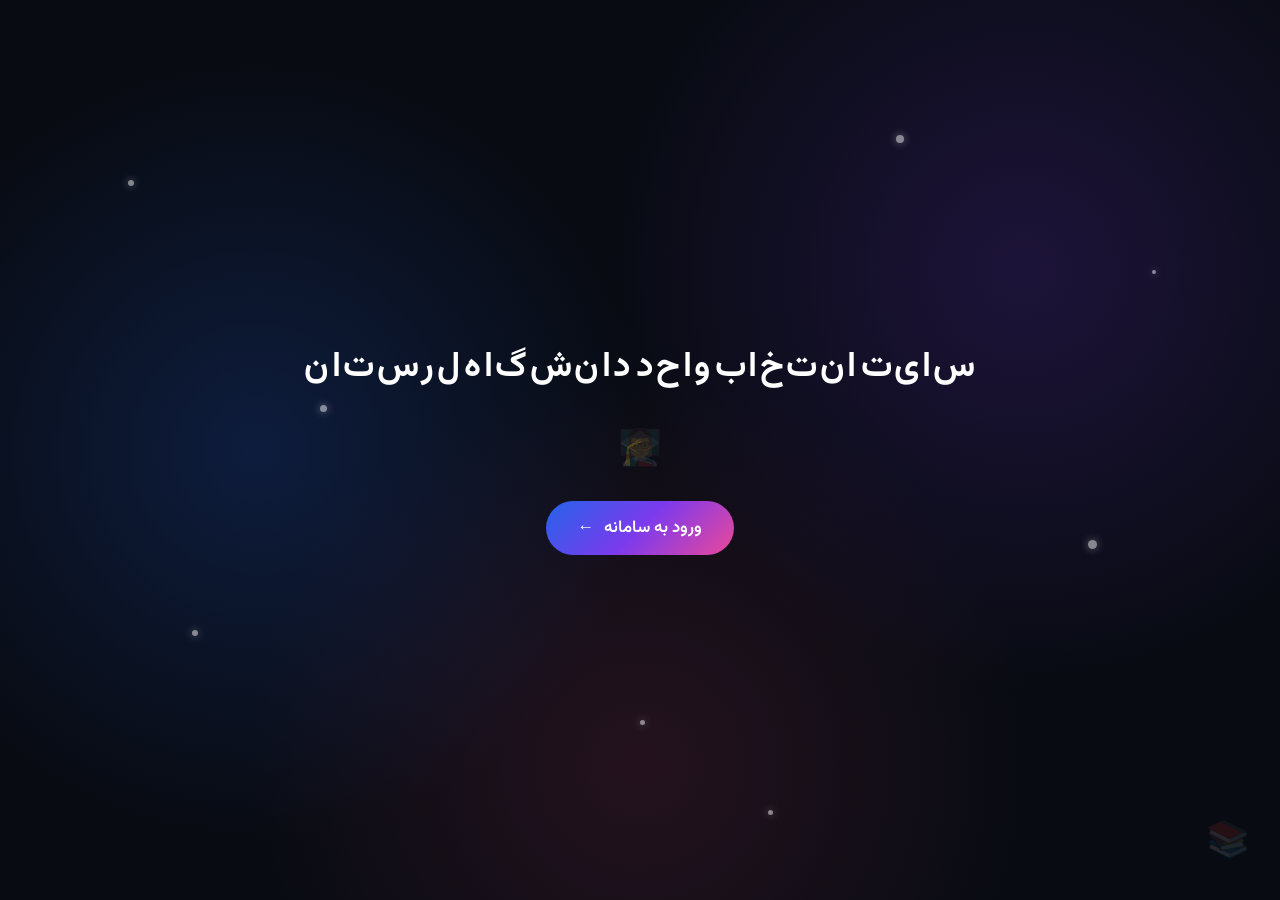
==== front/landing.html @ 43540859 "fix: resolve backend bugs, improve frontend UX and add new features Backend fixes: - Fix delete_cour" ====
<!DOCTYPE html>
<html lang="fa" dir="rtl">

<head>

    <meta charset="UTF-8">

    <meta name="viewport" content="width=device-width, initial-scale=1.0">

    <title>سیستم انتخاب واحد دانشگاه لرستان</title>

    <link rel="stylesheet" href="style.css">

    <link rel="shortcut icon" href="favicon.ico" type="image/x-icon">

</head>


<body>

    <div class="splash-bg">

        <!-- floating particles -->

        <div class="particle" style="--duration: 14s; --amp: 120px; --size: 6px; top: 20%; left: 10%;"></div>
        <div class="particle" style="--duration: 12s; --amp: 140px; --size: 8px; top: 15%; left: 70%;"></div>
        <div class="particle" style="--duration: 16s; --amp: 100px; --size: 5px; top: 80%; left: 50%;"></div>
        <div class="particle" style="--duration: 9s; --amp: 160px; --size: 9px; top: 60%; left: 85%;"></div>
        <div class="particle" style="--duration: 13s; --amp: 80px; --size: 7px; top: 45%; left: 25%;"></div>
        <div class="particle" style="--duration: 18s; --amp: 180px; --size: 4px; top: 30%; left: 90%;"></div>
        <div class="particle" style="--duration: 11s; --amp: 130px; --size: 6px; top: 70%; left: 15%;"></div>
        <div class="particle" style="--duration: 15s; --amp: 110px; --size: 5px; top: 90%; left: 60%;"></div>

    </div>


    <main class="splash-container">

        <!-- title with letter animation -->

        <h1 class="splash-title" id="splashTitle">
            سایت انتخاب واحد دانشگاه لرستان
        </h1>

        <p class="splash-subtitle">
            <span class="fade-in" style="animation-delay: 0.5s;">سامانه یکپارچه انتخاب واحد دانشگاه لرستان</span>

            <span class="fade-in" style="animation-delay: 0.7s;">به روزرسانی شده و بهینه شده برای دانشجویان و اساتید</span>
        </p>


        <!-- animated button -->

        <button
            class="splash-button fade-in"
            style="animation-delay: 0.9s;"
            id="enterBtn">

            <span class="btn-text">ورود به سامانه</span>

            <span class="btn-arrow">←</span>

        </button>


        <!-- decorative corner badges -->

        <div class="splash-decor" style="--pos: top-left;">
            <span>📚</span>
        </div>

        <div class="splash-decor" style="--pos: top-right;">
            <span>🎓</span>
        </div>

        <div class="splash-decor" style="--pos: bottom-left;">
            <span>👨‍🏫</span>
        </div>

        <div class="splash-decor" style="--pos: bottom-right;">
            <span>🎓</span>
        </div>

    </main>


    <script>

        // letter by letter reveal for the title

        const titleEl = document.getElementById("splashTitle");

        const text = titleEl.textContent.trim();

        titleEl.innerHTML = "";


        [...text].forEach((char, i) => {

            const span = document.createElement("span");

            span.textContent = char;

            span.style.animationDelay = `${i * 0.06}s`;

            titleEl.appendChild(span);

        });


        // click to enter the role-selection page

        document.getElementById("enterBtn").addEventListener("click", () => {

            window.location.href = "index.html";

        });

    </script>

</body>

</html>
---- front/style.css ----
@import url('https://fonts.googleapis.com/css2?family=Vazirmatn:wght@400;500;600;700&display=swap');


* {
    margin: 0;
    padding: 0;
    box-sizing: border-box;
}


body {
    font-family: "Vazirmatn", sans-serif;

    background: #080b12;

    color: #ffffff;

    min-height: 100vh;
}


.page {
    min-height: 100vh;

    display: flex;

    justify-content: center;

    align-items: center;

    padding: 25px;

    background:
        radial-gradient(
            circle at top right,
            rgba(37, 99, 235, 0.13),
            transparent 35%
        ),
        radial-gradient(
            circle at bottom left,
            rgba(124, 58, 237, 0.10),
            transparent 35%
        );
}


/* =========================
   LOGIN
========================= */


.login-card {
    width: 100%;

    max-width: 430px;

    padding: 42px 38px;

    background: rgba(17, 24, 39, 0.94);

    border: 1px solid rgba(255, 255, 255, 0.08);

    border-radius: 24px;

    box-shadow:
        0 25px 70px rgba(0, 0, 0, 0.5);

    backdrop-filter: blur(15px);

    animation: card-enter 0.55s ease forwards;
}


.logo {
    width: 65px;
    height: 65px;

    margin: 0 auto 22px;

    display: flex;

    align-items: center;

    justify-content: center;

    background: #1e293b;

    border: 1px solid rgba(255, 255, 255, 0.08);

    border-radius: 18px;

    font-size: 30px;
}


.login-card h1 {
    text-align: center;

    font-size: 27px;

    margin-bottom: 12px;
}

.role-title {
    animation: title-fade 0.6s ease forwards;
}


.subtitle {
    text-align: center;

    color: #94a3b8;

    font-size: 14px;

    line-height: 1.8;

    margin-bottom: 32px;
}


.input-group {
    margin-bottom: 20px;
}


label {
    display: block;

    color: #cbd5e1;

    font-size: 14px;

    margin-bottom: 9px;
}


input {
    width: 100%;

    padding: 14px 16px;

    background: #0f172a;

    border: 1px solid #334155;

    border-radius: 12px;

    color: #ffffff;

    font-size: 15px;

    font-family: inherit;

    outline: none;

    transition: 0.2s;
}


input::placeholder {
    color: #64748b;
}


input:focus {
    border-color: #3b82f6;

    box-shadow:
        0 0 0 3px rgba(59, 130, 246, 0.12);
}


.login-button {
    width: 100%;

    padding: 14px;

    border: none;

    border-radius: 12px;

    background: #2563eb;

    color: white;

    font-size: 15px;

    font-family: inherit;

    cursor: pointer;

    transition: 0.2s;
}


.login-button span {
    margin-right: 8px;

    transition: 0.2s;
}


.login-button:hover {
    background: #3b82f6;

    transform: translateY(-1px);
}


.login-button:hover span {
    margin-right: 13px;
}


.message {
    min-height: 24px;

    margin-top: 18px;

    text-align: center;

    font-size: 13px;

    color: #f87171;
}


.footer {
    margin-top: 28px;

    padding-top: 20px;

    border-top: 1px solid rgba(255, 255, 255, 0.06);

    text-align: center;

    color: #64748b;

    font-size: 11px;
}


/* =========================
   DASHBOARD
========================= */


.dashboard {
    display: none;

    width: 100%;

    max-width: 900px;

    background: rgba(17, 24, 39, 0.94);

    border: 1px solid rgba(255, 255, 255, 0.08);

    border-radius: 24px;

    padding: 35px;

    box-shadow:
        0 25px 70px rgba(0, 0, 0, 0.5);
}


/* Header */


.dashboard-header {
    display: flex;

    align-items: center;

    justify-content: space-between;

    margin-bottom: 30px;
}


.welcome-text {
    color: #94a3b8;

    font-size: 14px;

    margin-bottom: 6px;
}


.dashboard-header h1 {
    font-size: 26px;
}


.logout-button {
    background: #1e293b;

    border: 1px solid #334155;

    color: #cbd5e1;

    padding: 10px 18px;

    border-radius: 10px;

    font-family: inherit;

    cursor: pointer;

    transition: 0.2s;
}


.logout-button:hover {
    background: #334155;

    color: white;
}


/* Student information */


.student-info {
    display: grid;

    grid-template-columns: 1fr 1fr;

    gap: 15px;

    margin-bottom: 35px;
}


.info-item {
    background: #0f172a;

    border: 1px solid rgba(255, 255, 255, 0.06);

    border-radius: 15px;

    padding: 20px;
}


.info-label {
    display: block;

    color: #64748b;

    font-size: 13px;

    margin-bottom: 8px;
}


.info-item strong {
    font-size: 16px;

    color: #e2e8f0;
}


/* Courses */


.courses-section {
    border-top: 1px solid rgba(255, 255, 255, 0.06);

    padding-top: 30px;
}


.section-title h2 {
    font-size: 20px;

    margin-bottom: 7px;
}


.section-title p {
    color: #64748b;

    font-size: 13px;

    margin-bottom: 20px;
}


.courses-list {
    display: flex;

    flex-direction: column;

    gap: 12px;
}


.empty-courses {
    background: #0f172a;

    border: 1px dashed #334155;

    border-radius: 14px;

    padding: 30px;

    text-align: center;

    color: #64748b;

    font-size: 14px;
}


/* Course card */


.course-card {
    background: #0f172a;

    border: 1px solid rgba(255, 255, 255, 0.06);

    border-radius: 14px;

    padding: 18px;

    display: flex;

    align-items: center;

    justify-content: space-between;
}


.course-title {
    font-size: 16px;

    margin-bottom: 7px;
}


.course-details {
    display: flex;

    gap: 15px;

    color: #64748b;

    font-size: 12px;
}


/* Mobile */


@media (max-width: 600px) {

    .page {
        padding: 15px;
    }


    .login-card {
        padding: 35px 24px;
    }


    .dashboard {
        padding: 25px 18px;
    }


    .dashboard-header {
        align-items: flex-start;
    }


    .dashboard-header h1 {
        font-size: 21px;
    }


    .student-info {
        grid-template-columns: 1fr;
    }


    .course-card {
        align-items: flex-start;

        flex-direction: column;

        gap: 12px;
    }
}.remove-course-button {
    background: transparent;
    border: 1px solid #dc3545;
    color: #dc3545;
    padding: 8px 14px;
    border-radius: 8px;
    font-family: inherit;
    font-size: 14px;
    cursor: pointer;
    transition: all 0.2s ease;
}

.remove-course-button:hover {
    background: #dc3545;
    color: white;
}

.remove-course-button:active {
    transform: scale(0.96);
}
.toast {
    position: fixed;
    top: 25px;
    right: 25px;

    background: #222;
    color: white;

    padding: 12px 20px;
    border-radius: 10px;

    font-size: 14px;
    font-family: inherit;

    opacity: 0;
    transform: translateY(-15px);

    pointer-events: none;

    transition:
        opacity 0.25s ease,
        transform 0.25s ease;

    z-index: 9999;
}

.toast.show {
    opacity: 1;
    transform: translateY(0);
}.role-buttons {
    display: flex;
    flex-direction: column;
    gap: 14px;
    margin-top: 25px;
}

.role-button {
    width: 100%;
    display: flex;
    align-items: center;
    gap: 14px;

    padding: 16px;
    border: 1px solid rgba(255, 255, 255, 0.1);
    border-radius: 14px;

    background: rgba(15, 23, 42, 0.85);
    color: #e2e8f0;

    font-family: inherit;
    text-align: right;

    cursor: pointer;

    opacity: 0;
    transform: translateY(15px);

    transition:
        transform 0.25s ease,
        box-shadow 0.25s ease,
        border-color 0.25s ease,
        background 0.25s ease;
    animation: card-enter 0.5s ease forwards;
}

.role-button:nth-child(1) { animation-delay: 0.1s; }
.role-button:nth-child(2) { animation-delay: 0.25s; }

.role-button:hover {
    transform: translateY(-2px);
    border-color: #3b82f6;
    background: rgba(30, 41, 59, 0.95);
    box-shadow: 0 8px 25px rgba(59, 130, 246, 0.25);
}

.role-button:active {
    transform: scale(0.98);
}

.role-icon {
    font-size: 28px;
}

.role-button strong {
    display: block;
    font-size: 16px;
}

.role-button small {
    display: block;
    margin-top: 4px;
    color: #777;
    font-size: 12px;
}

.role-button .arrow {
    margin-right: auto;
    font-size: 20px;
}
/* =========================
   Professor Panel
   ========================= */

.professor-login {
    animation: professorFadeIn 0.4s ease;
}

.back-home-button {
    width: 100%;
    margin-top: 14px;

    padding: 11px;

    border: none;
    background: transparent;

    color: #777;
    font-family: inherit;
    font-size: 13px;

    cursor: pointer;

    transition: color 0.2s ease;
}

.back-home-button:hover {
    color: #cbd5e1;
}

.course-content h3 {
    margin: 0 0 12px;
    font-size: 17px;
}

.course-details {
    display: flex;
    gap: 18px;
    flex-wrap: wrap;

    color: #777;
    font-size: 13px;
}

@keyframes professorFadeIn {

    from {
        opacity: 0;
        transform: translateY(10px);
    }

    to {
        opacity: 1;
        transform: translateY(0);
    }

}
.assign-course-button {
    margin-top: 15px;

    padding: 9px 15px;

    border: none;
    border-radius: 8px;

    background: #222;
    color: white;

    font-family: inherit;
    cursor: pointer;

    transition: 0.2s ease;
}

.assign-course-button:hover:not(:disabled) {
    transform: translateY(-2px);
    opacity: 0.85;
}

.assign-course-button:disabled {
    background: #aaa;
    cursor: not-allowed;
}
.view-students-button {
    margin-top: 15px;

    padding: 9px 15px;

    border: 1px solid #ddd;
    border-radius: 8px;

    background: white;
    color: #222;

    font-family: inherit;

    cursor: pointer;

    transition: 0.2s ease;
}

.view-students-button:hover {
    transform: translateY(-2px);

    box-shadow:
        0 5px 15px rgba(0, 0, 0, 0.08);
}

/* =========================
   SPLASH / LANDING PAGE
   ========================= */

.splash-container {
    position: relative;
    z-index: 2;
    display: flex;
    flex-direction: column;
    align-items: center;
    justify-content: center;
    min-height: 100vh;
    text-align: center;
    padding: 25px;
}

.splash-bg {
    position: fixed;
    inset: 0;
    background:
        radial-gradient(
            circle at 20% 50%,
            rgba(37, 99, 235, 0.20),
            transparent 35%
        ),
        radial-gradient(
            circle at 80% 30%,
            rgba(124, 58, 237, 0.18),
            transparent 35%
        ),
        radial-gradient(
            circle at 50% 85%,
            rgba(236, 72, 122, 0.12),
            transparent 40%
        ),
        #080b12;
    overflow: hidden;
}

/* animated floating particles */

.particle {
    position: absolute;
    background: rgba(255, 255, 255, 0.5);
    border-radius: 50%;
    width: var(--size, 6px);
    height: var(--size, 6px);
    animation: float-particle var(--duration, 12s) ease-in-out infinite;
    box-shadow: 0 0 8px rgba(255, 255, 255, 0.4);
}

@keyframes float-particle {
    0%, 100% {
        transform: translateY(0) scale(1);
        opacity: 0.4;
    }
    50% {
        transform: translateY(calc(var(--amp, 40px) * -1)) scale(1.2);
        opacity: 0.6;
    }
}

/* this is replaced per-element via inline style using --x/--y --d */

.splash-title {
    font-size: 2.2rem;
    font-weight: 700;
    color: #ffffff;
    letter-spacing: 0.5px;
    margin-bottom: 24px;
    line-height: 1.3;
    display: flex;
    flex-wrap: wrap;
    justify-content: center;
    gap: 2px;
    opacity: 0;
    animation: title-fade 0.6s ease forwards 0.3s;
}

.splash-title span {
    display: inline-block;
    opacity: 0;
    transform: translateY(25px);
    animation: letter-bounce 0.5s ease forwards;
    animation-fill-mode: forwards;
}

@keyframes title-fade {
    to { opacity: 1; }
}

@keyframes letter-bounce {
    0% {
        opacity: 0;
        transform: translateY(25px);
    }
    70% {
        transform: translateY(-3px);
    }
    100% {
        opacity: 1;
        transform: translateY(0);
    }
}

.splash-subtitle {
    color: #94a3b8;
    font-size: 1rem;
    line-height: 1.7;
    margin-bottom: 32px;
    opacity: 0;
}

.splash-subtitle span {
    display: block;
    animation: fade-in-up 0.6s ease forwards;
    opacity: 0;
}

@keyframes fade-in-up {
    to {
        opacity: 1;
        transform: translateY(0);
    }
}

/* entrance button */

.splash-button {
    position: relative;
    display: inline-flex;
    align-items: center;
    gap: 10px;
    padding: 14px 32px;
    background: linear-gradient(135deg, #2563eb 0%, #7c3aed 50%, #ec4899 100%);
    border: none;
    border-radius: 50px;
    color: #ffffff;
    font-size: 1.05rem;
    font-weight: 600;
    font-family: inherit;
    cursor: pointer;
    transition: all 0.25s ease;
    overflow: hidden;
    opacity: 0;
    animation: fade-in-up 0.6s ease forwards 0.9s;
}

.splash-button:hover {
    transform: translateY(-2px);
    box-shadow: 0 20px 35px rgba(37, 99, 235, 0.45);
}

.splash-button:active {
    transform: scale(0.97);
}

.splash-button .btn-arrow {
    transition: margin-right 0.2s ease;
}

.splash-button:hover .btn-arrow {
    margin-right: 16px;
}

/* flowing shine effect on button */

.splash-button::before {
    content: "";
    position: absolute;
    top: -2px;
    left: -100%;
    width: 40%;
    height: 100%;
    background: linear-gradient(
        110deg,
        transparent 0%,
        rgba(255, 255, 255, 0.4) 50%,
        transparent 100%
    );
    transition: 0.5s;
}

.splash-button:hover::before {
    left: 100%;
}

.register-hint {
    text-align: center;
    margin-top: 16px;
    font-size: 14px;
    color: #94a3b8;
}

.register-link {
    color: #3b82f6;
    text-decoration: none;
    font-weight: 500;
    transition: color 0.2s ease;
}

.register-link:hover {
    color: #60a5fa;
    text-decoration: underline;
}

/* decorative corner badges */

.splash-decor {
    position: absolute;
    font-size: 2.2rem;
    opacity: 0.12;
    animation: pulse-glow 3s ease-in-out infinite;
}

.splash-decor:nth-child(1) { top: 30px; left: 30px; }
.splash-decor:nth-child(2) { top: 30px; right: 30px; }
.splash-decor:nth-child(3) { bottom: 30px; left: 30px; }
.splash-decor:nth-child(4) { bottom: 30px; right: 30px; }

@keyframes pulse-glow {
    0%, 100% {
        opacity: 0.10;
        transform: scale(1);
    }
    50% {
        opacity: 0.18;
        transform: scale(1.1);
    }
}

/* =========================
   DASHBOARD / COURSE CARD
   ========================= */

.course-card {
    opacity: 0;
    transform: translateY(20px);
    animation: card-enter 0.5s ease forwards;
}

@keyframes card-enter {
    to {
        opacity: 1;
        transform: translateY(0);
    }
}
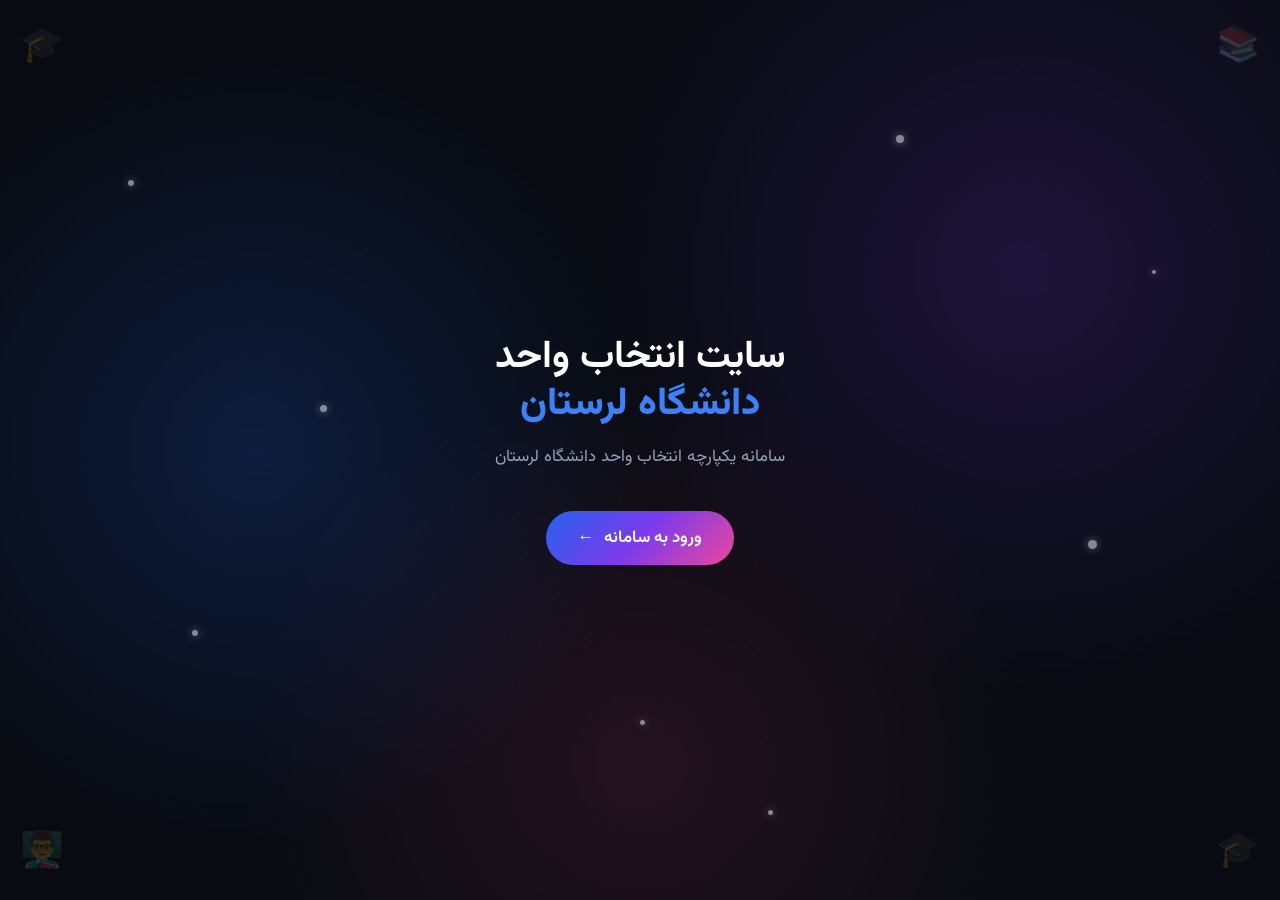
==== commit 1e070a8c: "feat: student registration validation, professor course creation, landing page redesign Backend: - A" ====
--- a/front/landing.html
+++ b/front/landing.html
@@ -10,8 +10,6 @@
     <title>سیستم انتخاب واحد دانشگاه لرستان</title>
 
     <link rel="stylesheet" href="style.css">
-
-    <link rel="shortcut icon" href="favicon.ico" type="image/x-icon">
 
 </head>
 
@@ -36,25 +34,24 @@
 
     <main class="splash-container">
 
-        <!-- title with letter animation -->
+        <!-- title -->
 
-        <h1 class="splash-title" id="splashTitle">
-            سایت انتخاب واحد دانشگاه لرستان
+        <h1 class="splash-title">
+            <span class="title-line">سایت انتخاب واحد</span>
+            <span class="title-line accent">دانشگاه لرستان</span>
         </h1>
 
+
+        <!-- subtitle -->
+
         <p class="splash-subtitle">
-            <span class="fade-in" style="animation-delay: 0.5s;">سامانه یکپارچه انتخاب واحد دانشگاه لرستان</span>
-
-            <span class="fade-in" style="animation-delay: 0.7s;">به روزرسانی شده و بهینه شده برای دانشجویان و اساتید</span>
+            سامانه یکپارچه انتخاب واحد دانشگاه لرستان
         </p>
 
 
-        <!-- animated button -->
+        <!-- animated enter button -->
 
-        <button
-            class="splash-button fade-in"
-            style="animation-delay: 0.9s;"
-            id="enterBtn">
+        <button class="splash-button" id="enterBtn">
 
             <span class="btn-text">ورود به سامانه</span>
 
@@ -63,50 +60,17 @@
         </button>
 
 
-        <!-- decorative corner badges -->
+        <!-- decorative elements -->
 
-        <div class="splash-decor" style="--pos: top-left;">
-            <span>📚</span>
-        </div>
-
-        <div class="splash-decor" style="--pos: top-right;">
-            <span>🎓</span>
-        </div>
-
-        <div class="splash-decor" style="--pos: bottom-left;">
-            <span>👨‍🏫</span>
-        </div>
-
-        <div class="splash-decor" style="--pos: bottom-right;">
-            <span>🎓</span>
-        </div>
+        <div class="accent-dot top-left">🎓</div>
+        <div class="accent-dot top-right">📚</div>
+        <div class="accent-dot bottom-left">👨‍🏫</div>
+        <div class="accent-dot bottom-right">🎓</div>
 
     </main>
 
 
     <script>
-
-        // letter by letter reveal for the title
-
-        const titleEl = document.getElementById("splashTitle");
-
-        const text = titleEl.textContent.trim();
-
-        titleEl.innerHTML = "";
-
-
-        [...text].forEach((char, i) => {
-
-            const span = document.createElement("span");
-
-            span.textContent = char;
-
-            span.style.animationDelay = `${i * 0.06}s`;
-
-            titleEl.appendChild(span);
-
-        });
-
 
         // click to enter the role-selection page
 
--- a/front/style.css
+++ b/front/style.css
@@ -721,6 +721,111 @@
 
     box-shadow:
         0 5px 15px rgba(0, 0, 0, 0.08);
+}
+
+.create-course-button {
+    background: rgba(59, 130, 246, 0.15);
+    border: 1px solid #3b82f6;
+    color: #3b82f6;
+    padding: 8px 16px;
+    border-radius: 10px;
+    font-family: inherit;
+    font-size: 13px;
+    cursor: pointer;
+    transition: all 0.2s ease;
+}
+
+.create-course-button:hover {
+    background: rgba(59, 130, 246, 0.3);
+    transform: translateY(-1px);
+}
+
+/* Modal */
+
+.modal-overlay {
+    position: fixed;
+    inset: 0;
+    background: rgba(0, 0, 0, 0.6);
+    display: none;
+    align-items: center;
+    justify-content: center;
+    z-index: 9999;
+}
+
+.modal {
+    background: #111827;
+    border: 1px solid rgba(255, 255, 255, 0.1);
+    border-radius: 20px;
+    width: 90%;
+    max-width: 480px;
+    animation: modal-enter 0.3s ease;
+}
+
+@keyframes modal-enter {
+    from {
+        opacity: 0;
+        transform: scale(0.95);
+    }
+    to {
+        opacity: 1;
+        transform: scale(1);
+    }
+}
+
+.modal-header {
+    display: flex;
+    justify-content: space-between;
+    align-items: center;
+    padding: 20px 24px 12px;
+    border-bottom: 1px solid rgba(255, 255, 255, 0.06);
+}
+
+.modal-header h3 {
+    font-size: 18px;
+    color: #f1f5f9;
+}
+
+.modal-close {
+    background: transparent;
+    border: none;
+    color: #94a3b8;
+    font-size: 24px;
+    cursor: pointer;
+    padding: 0;
+    line-height: 1;
+    transition: color 0.2s ease;
+}
+
+.modal-close:hover {
+    color: #ffffff;
+}
+
+.modal-body {
+    padding: 20px 24px;
+}
+
+.modal-footer {
+    display: flex;
+    gap: 12px;
+    padding: 16px 24px 20px;
+    border-top: 1px solid rgba(255, 255, 255, 0.06);
+}
+
+.cancel-button {
+    flex: 1;
+    background: transparent;
+    border: 1px solid #334155;
+    color: #94a3b8;
+    padding: 12px;
+    border-radius: 12px;
+    font-family: inherit;
+    cursor: pointer;
+    transition: all 0.2s ease;
+}
+
+.cancel-button:hover {
+    background: #1e293b;
+    color: #cbd5e1;
 }
 
 /* =========================
@@ -788,61 +893,46 @@
 /* this is replaced per-element via inline style using --x/--y --d */
 
 .splash-title {
-    font-size: 2.2rem;
+    font-size: 2.4rem;
     font-weight: 700;
     color: #ffffff;
-    letter-spacing: 0.5px;
-    margin-bottom: 24px;
-    line-height: 1.3;
-    display: flex;
-    flex-wrap: wrap;
-    justify-content: center;
-    gap: 2px;
+    margin-bottom: 16px;
+    line-height: 1.2;
+    text-align: center;
     opacity: 0;
-    animation: title-fade 0.6s ease forwards 0.3s;
-}
-
-.splash-title span {
-    display: inline-block;
-    opacity: 0;
-    transform: translateY(25px);
-    animation: letter-bounce 0.5s ease forwards;
-    animation-fill-mode: forwards;
+    animation: title-fade 0.8s ease forwards 0.2s;
+}
+
+.title-line {
+    display: block;
+}
+
+.title-line.accent {
+    color: #3b82f6;
+    font-weight: 800;
 }
 
 @keyframes title-fade {
-    to { opacity: 1; }
-}
-
-@keyframes letter-bounce {
-    0% {
-        opacity: 0;
-        transform: translateY(25px);
-    }
-    70% {
-        transform: translateY(-3px);
-    }
-    100% {
+    to {
         opacity: 1;
-        transform: translateY(0);
     }
 }
 
 .splash-subtitle {
     color: #94a3b8;
-    font-size: 1rem;
-    line-height: 1.7;
-    margin-bottom: 32px;
+    font-size: 1.05rem;
+    font-weight: 400;
+    line-height: 1.6;
+    margin-bottom: 40px;
     opacity: 0;
-}
-
-.splash-subtitle span {
-    display: block;
-    animation: fade-in-up 0.6s ease forwards;
-    opacity: 0;
+    animation: fade-in-up 0.6s ease forwards 0.5s;
 }
 
 @keyframes fade-in-up {
+    from {
+        opacity: 0;
+        transform: translateY(10px);
+    }
     to {
         opacity: 1;
         transform: translateY(0);
@@ -929,28 +1019,29 @@
     text-decoration: underline;
 }
 
-/* decorative corner badges */
-
-.splash-decor {
+/* decorative accents */
+
+.accent-dot {
     position: absolute;
     font-size: 2.2rem;
-    opacity: 0.12;
+    opacity: 0.18;
+    color: #3b82f6;
     animation: pulse-glow 3s ease-in-out infinite;
 }
 
-.splash-decor:nth-child(1) { top: 30px; left: 30px; }
-.splash-decor:nth-child(2) { top: 30px; right: 30px; }
-.splash-decor:nth-child(3) { bottom: 30px; left: 30px; }
-.splash-decor:nth-child(4) { bottom: 30px; right: 30px; }
+.accent-dot.top-left { top: 20px; left: 20px; }
+.accent-dot.top-right { top: 20px; right: 20px; }
+.accent-dot.bottom-left { bottom: 20px; left: 20px; }
+.accent-dot.bottom-right { bottom: 20px; right: 20px; }
 
 @keyframes pulse-glow {
     0%, 100% {
-        opacity: 0.10;
+        opacity: 0.15;
         transform: scale(1);
     }
     50% {
-        opacity: 0.18;
-        transform: scale(1.1);
+        opacity: 0.25;
+        transform: scale(1.15);
     }
 }
 
